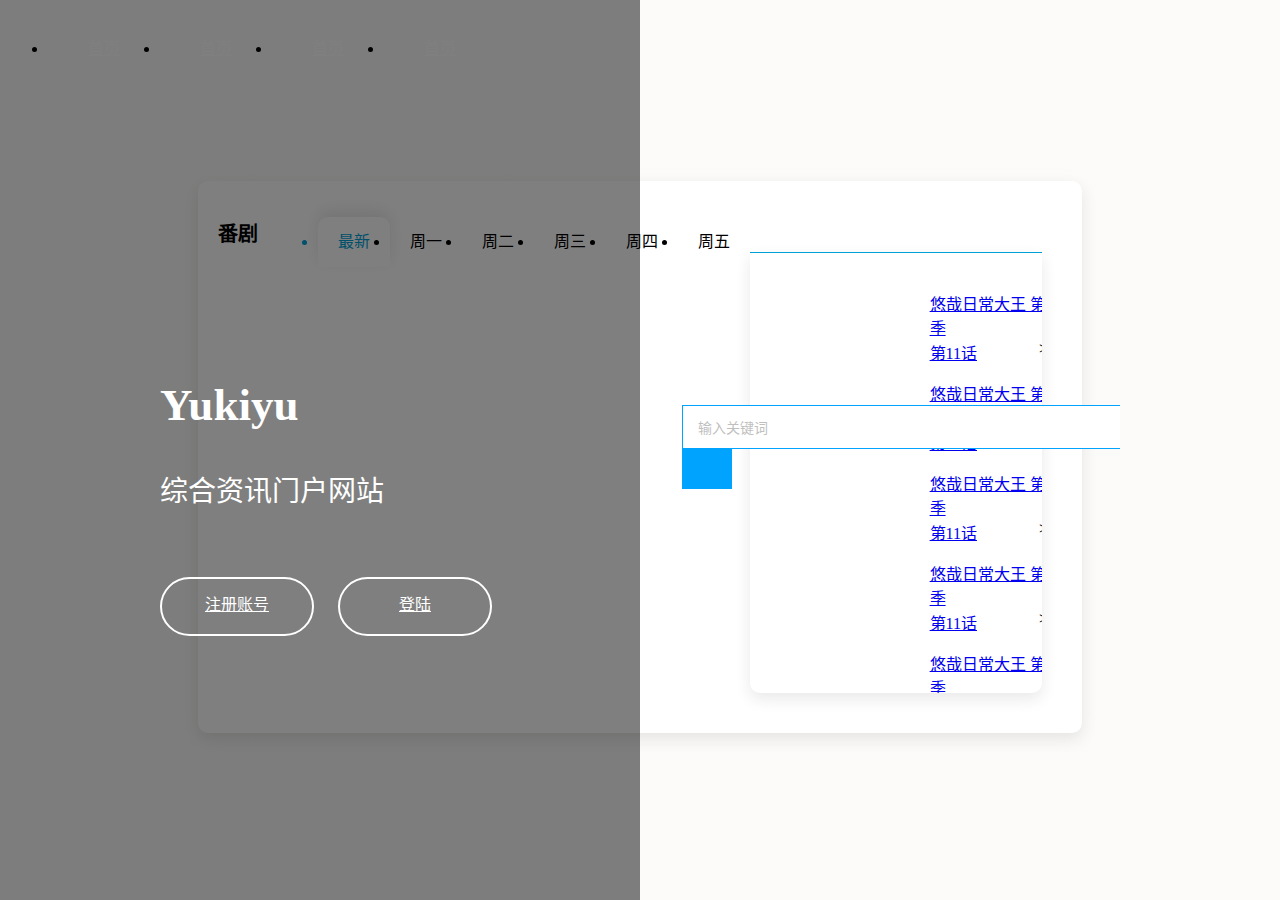
==== index.html @ 37e13c44 "Vue test" ====
<!DOCTYPE html>
<html lang="zh-CN">

<head>
    <meta charset="UTF-8">
    <meta http-equiv="X-UA-Compatible" content="IE=edge">
    <meta name="viewport" content="width=device-width, initial-scale=1.0">
    <title>Yukiyu —— 雪柚首页</title>

    <!-- 初始化样式文件 -->
    <link rel="stylesheet" href="css/base.css">
    <!-- 公共样式文件 -->
    <link rel="stylesheet" href="css/common.css">
    <!-- index样式文件 -->
    <link rel="stylesheet" href="css/index.css">
    <!-- 开发环境版本，包含了有帮助的命令行警告 -->
    <script src="https://cdn.jsdelivr.net/npm/vue/dist/vue.js"></script>
    <!-- 官网提供的 axios 在线地址 -->
    <script src="https://unpkg.com/axios/dist/axios.min.js"></script>
</head>

<body>

    <!-- front page start -->
    <div class="left-band">
        <div class="left-text">
            <h2>Yukiyu</h2>
            <p class="info">综合资讯门户网站</p>
            <a href="javascript:;" class="btn">注册账号</a>
            <a href="javascript:;" class="btn">登陆</a>
        </div>
        <span class="chevron-left"></span>
    </div>
    <div class="search">
        <input type="text" value="输入关键词">
        <button></button>
    </div>
    <!-- front page end -->
    <!-- main page start -->
    <div id="main">
        <transition name="fade">
            <div v-if="show">
                <!-- header start -->
                <header class="page-head">
                    <ul id="header_list">
                        <li><a href="#">首页</a></li>
                        <li><a href="#">首页</a></li>
                        <li><a href="#">首页</a></li>
                        <li><a href="#">首页</a></li>
                    </ul>
                </header>
                <!-- header end -->
                <!-- TODO: width adjustment -->
                <!-- bangumi start -->
                <div id="bangumi" class="w box_style">
                    <header class="storey-title">
                        <h2>番剧</h2>
                        <ul>
                            <li class="list-on">最新</li>
                            <li>周一</li>
                            <li>周二</li>
                            <li>周三</li>
                            <li>周四</li>
                            <li>周五</li>
                        </ul>
                    </header>
                    <div class="list-box box_style">
                        <ul>
                            <li>
                                <a href="#" class="pic"><img src="upload/p1.webp" alt=""></a>
                                <div class="text">
                                    <!-- TODO: overflow ... -->
                                    <a href="#" class="bangumi-title">悠哉日常大王 第三季</a>
                                    <div class="text-bottom">
                                        <a href="#" class="episode">第11话</a>
                                        <span>&gt;</span>
                                    </div>
                                </div>
                            </li>
                            <li>
                                <a href="#" class="pic"><img src="upload/p1.webp" alt=""></a>
                                <div class="text">
                                    <!-- TODO: overflow ... -->
                                    <a href="#" class="bangumi-title">悠哉日常大王 第三季</a>
                                    <div class="text-bottom">
                                        <a href="#" class="episode">第11话</a>
                                        <span>&gt;</span>
                                    </div>
                                </div>
                            </li>
                            <li>
                                <a href="#" class="pic"><img src="upload/p1.webp" alt=""></a>
                                <div class="text">
                                    <!-- TODO: overflow ... -->
                                    <a href="#" class="bangumi-title">悠哉日常大王 第三季</a>
                                    <div class="text-bottom">
                                        <a href="#" class="episode">第11话</a>
                                        <span>&gt;</span>
                                    </div>
                                </div>
                            </li>
                            <li>
                                <a href="#" class="pic"><img src="upload/p1.webp" alt=""></a>
                                <div class="text">
                                    <!-- TODO: overflow ... -->
                                    <a href="#" class="bangumi-title">悠哉日常大王 第三季</a>
                                    <div class="text-bottom">
                                        <a href="#" class="episode">第11话</a>
                                        <span>&gt;</span>
                                    </div>
                                </div>
                            </li>
                            <li>
                                <a href="#" class="pic"><img src="upload/p1.webp" alt=""></a>
                                <div class="text">
                                    <!-- TODO: overflow ... -->
                                    <a href="#" class="bangumi-title">悠哉日常大王 第三季</a>
                                    <div class="text-bottom">
                                        <a href="#" class="episode">第11话</a>
                                        <span>&gt;</span>
                                    </div>
                                </div>
                            </li>
                            <li>
                                <a href="#" class="pic"><img src="upload/p1.webp" alt=""></a>
                                <div class="text">
                                    <!-- TODO: overflow ... -->
                                    <a href="#" class="bangumi-title">悠哉日常大王 第三季</a>
                                    <div class="text-bottom">
                                        <a href="#" class="episode">第11话</a>
                                        <span>&gt;</span>
                                    </div>
                                </div>
                            </li>
                            <li>
                                <a href="#" class="pic"><img src="upload/p1.webp" alt=""></a>
                                <div class="text">
                                    <!-- TODO: overflow ... -->
                                    <a href="#" class="bangumi-title">悠哉日常大王 第三季</a>
                                    <div class="text-bottom">
                                        <a href="#" class="episode">第11话</a>
                                        <span>&gt;</span>
                                    </div>
                                </div>
                            </li>
                            <li>
                                <a href="#" class="pic"><img src="upload/p1.webp" alt=""></a>
                                <div class="text">
                                    <!-- TODO: overflow ... -->
                                    <a href="#" class="bangumi-title">悠哉日常大王 第三季</a>
                                    <div class="text-bottom">
                                        <a href="#" class="episode">第11话</a>
                                        <span>&gt;</span>
                                    </div>
                                </div>
                            </li>
                        </ul>
                    </div>
                </div>
                <!-- bangumi end -->
            </div>
        </transition>
    </div>


    <!-- main page end -->

    <!-- javascript -->

    <!-- 自己的js -->
    <script src="./js/index.js"></script>
</body>

</html>
---- css/common.css ----
.fade-enter{
    opacity: 0;
}
.fade-enter-active{
    transition: opacity 3s;
}
.fade-leave-to{
    opacity: 0;
}
.fade-leave-active{
    transition: opacity 3s;
}

.w {
    width: 70%;
    margin: 0 auto;
}
.box_style {
    box-shadow: 0 6px 15px rgb(36 37 38 / 10%);
    border-radius: 10px;
}
---- css/index.css ----
@font-face {
    font-family: 'icomoon';
    src:  url('../fonts/icomoon.eot?yx2gmz');
    src:  url('../fonts/icomoon.eot?yx2gmz#iefix') format('embedded-opentype'),
      url('../fonts/icomoon.ttf?yx2gmz') format('truetype'),
      url('../fonts/icomoon.woff?yx2gmz') format('woff'),
      url('../fonts/icomoon.svg?yx2gmz#icomoon') format('svg');
    font-weight: normal;
    font-style: normal;
    font-display: block;
  }
body {
    overflow: hidden;
    background-size:cover;
    background: linear-gradient(to right,rgba(247, 246, 244, 0.5),rgba(247, 246, 244,.5));
    /* url("../images/background/1597244020382_big.png") no-repeat top; */
    /* background: url("../images/background/1597244020382_big.png");
    background-color:rgba(0, 0, 0, 0.4); */
}
.left-band {
    position: absolute;
    top: 0;
    left: 0;
    width: 50%;
    height: 100%;
    background: linear-gradient(to right,rgba(0,0,0,.5),rgba(0,0,0,.5));
}
.left-band .left-text {
    position: absolute;
    left: 25%;
    top: 38%;
    color: #fff;
}
.left-text h2 {
    font-size: 45px;
}
.left-text .info {
    margin-top: 20px;
    font-size: 28px;
}
.left-text .btn {
    display: inline-block;
    margin-right: 20px;
    margin-top: 40px;
    width: 150px;
    height: 55px;
    line-height: 52px;
    border: 2px solid #fff;
    border-radius: 30px;
    color: #fff;
    font-size: 16px;
    text-align: center;
    transition: all .3s;
}
.left-text .btn:hover {
    color: black;
    background-color: #fff;
}
.left-band .chevron-left {
    font-family: 'icomoon';
    position: absolute;
    top: 50%;
    right: 5%;
    font-size: 28px;
    color: #fff;
    cursor: pointer;
}
.search {
    position: absolute;
    top: 45%;
    right: 10%;
    width: 470px;
}
.search input {
    float: left;
    width: 420px;
    height: 40px;
    border: 1px solid #00a4ff;
    border-right: 0;
    color: #bfbfbf;
    font-size: 14px;
    padding-left: 15px;
}
.main-page {
    display: none;
}
.search button {
    font-family: 'icomoon';
    float: left;
    width: 50px;
    height: 40px;
    background-color: #00a4ff;
    color: #fff;
    border: 0;
}
.page-head {
    /* display: none; */
    height: 65px;
}
#header_list li {
    float: left;
    padding: 0 40px;
    line-height: 65px;
    font-size: 16px;
    /* border: 1px solid red; */
}
#header_list li a {
    color: #fff;
}
#bangumi {
    /* display: none; */
    margin-top: 100px;
    overflow: hidden;
    /* height: 800px; */
    background-color: #fff;
}
.storey-title {
    margin: 20px;
    margin-bottom: 11px;
    height: 40px;
    /* border: 1px solid red; */
}
.storey-title h2 {
    float: left;
    font-size: 20px;
}
.storey-title ul {
    float: left;
    margin-left: 20px;
    line-height: 50px;
    cursor: default;
}
.storey-title ul li {
    float: left;
    padding: 0 20px;
    font-size: 16px;
    cursor: pointer;
}
.list-on {
    color: #00a1d6;
    box-shadow: 0 -6px 15px rgb(36 37 38 / 10%);
    border-radius: 10px 10px 0 0;
}
.list-box {
    height: 400px;
    margin: 40px;
    margin-top: 0;
    padding: 20px;
    border-top: 1px solid #00a1d6;
    border-radius: 0 0 10px 10px;
    overflow: auto;
}
.list-box ul {
    margin-left: 40px;
}
.list-box ul li {
    display: block;
    float: left;
    margin-right: 20px;
    margin-bottom: 20px;
    width: 220px;
    height: 70px;
}
.list-box .pic {
    float: left;
    width: 70px;
    height: 70px;
}
.list-box .text {
    float: left;
    margin-left: 10px;
}
.text .bangumi-title{
    display: block;
    width: 140px;
    height: 37px;
    margin-top: 2px;
    margin-bottom: 12px;
}
.text-bottom a{
    float: left;
}
.text-bottom span{
    float: left;
    margin-left: 62px;
    vertical-align: middle;
    cursor: pointer;
}
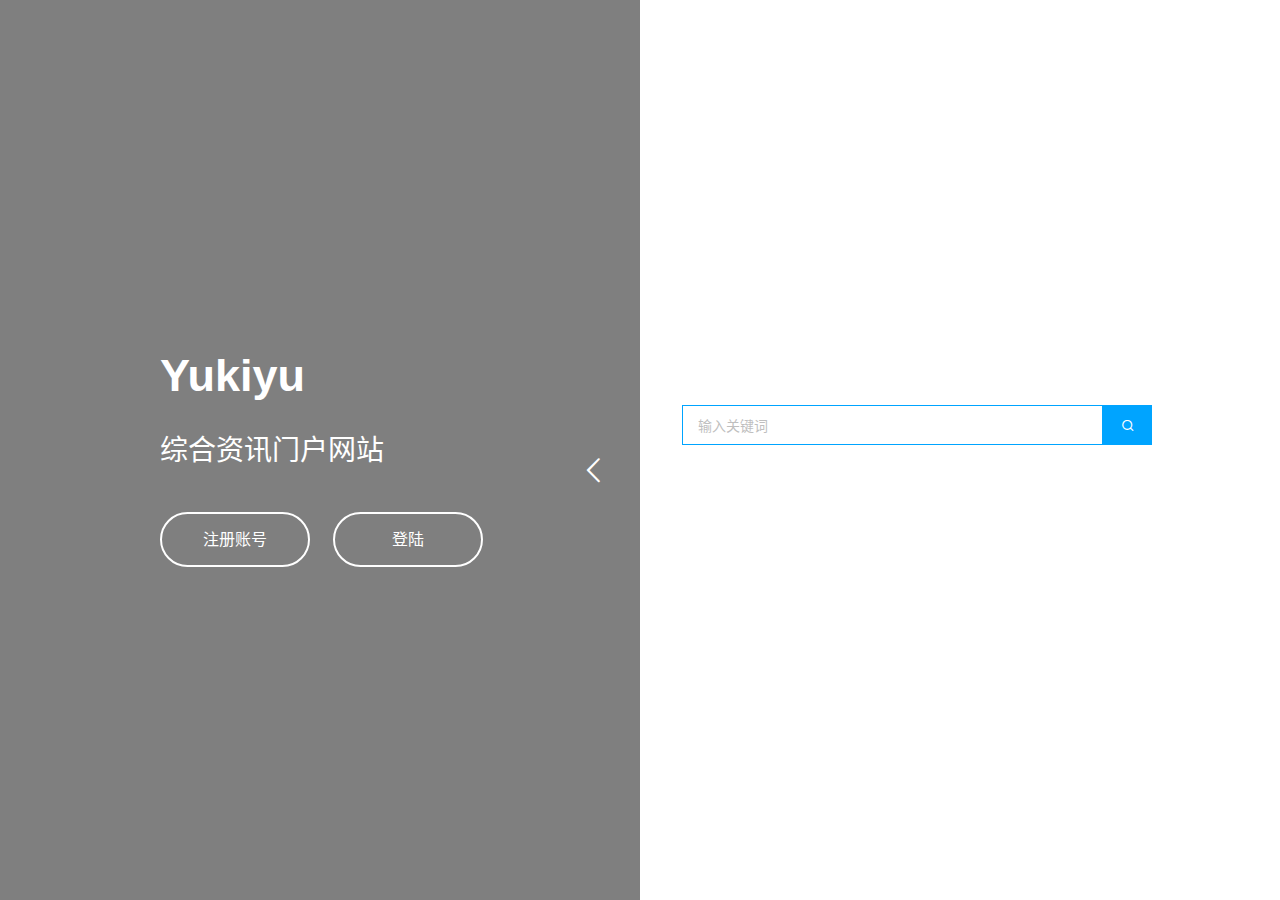
==== commit f81db35f: "api 2.0" ====
--- a/index.html
+++ b/index.html
@@ -13,10 +13,6 @@
     <link rel="stylesheet" href="css/common.css">
     <!-- index样式文件 -->
     <link rel="stylesheet" href="css/index.css">
-    <!-- 开发环境版本，包含了有帮助的命令行警告 -->
-    <script src="https://cdn.jsdelivr.net/npm/vue/dist/vue.js"></script>
-    <!-- 官网提供的 axios 在线地址 -->
-    <script src="https://unpkg.com/axios/dist/axios.min.js"></script>
 </head>
 
 <body>
@@ -36,137 +32,135 @@
         <button></button>
     </div>
     <!-- front page end -->
-    <!-- main page start -->
-    <div id="main">
-        <transition name="fade">
-            <div v-if="show">
-                <!-- header start -->
-                <header class="page-head">
-                    <ul id="header_list">
-                        <li><a href="#">首页</a></li>
-                        <li><a href="#">首页</a></li>
-                        <li><a href="#">首页</a></li>
-                        <li><a href="#">首页</a></li>
-                    </ul>
-                </header>
-                <!-- header end -->
-                <!-- TODO: width adjustment -->
-                <!-- bangumi start -->
-                <div id="bangumi" class="w box_style">
-                    <header class="storey-title">
-                        <h2>番剧</h2>
-                        <ul>
-                            <li class="list-on">最新</li>
-                            <li>周一</li>
-                            <li>周二</li>
-                            <li>周三</li>
-                            <li>周四</li>
-                            <li>周五</li>
-                        </ul>
-                    </header>
-                    <div class="list-box box_style">
-                        <ul>
-                            <li>
-                                <a href="#" class="pic"><img src="upload/p1.webp" alt=""></a>
-                                <div class="text">
-                                    <!-- TODO: overflow ... -->
-                                    <a href="#" class="bangumi-title">悠哉日常大王 第三季</a>
-                                    <div class="text-bottom">
-                                        <a href="#" class="episode">第11话</a>
-                                        <span>&gt;</span>
-                                    </div>
-                                </div>
-                            </li>
-                            <li>
-                                <a href="#" class="pic"><img src="upload/p1.webp" alt=""></a>
-                                <div class="text">
-                                    <!-- TODO: overflow ... -->
-                                    <a href="#" class="bangumi-title">悠哉日常大王 第三季</a>
-                                    <div class="text-bottom">
-                                        <a href="#" class="episode">第11话</a>
-                                        <span>&gt;</span>
-                                    </div>
-                                </div>
-                            </li>
-                            <li>
-                                <a href="#" class="pic"><img src="upload/p1.webp" alt=""></a>
-                                <div class="text">
-                                    <!-- TODO: overflow ... -->
-                                    <a href="#" class="bangumi-title">悠哉日常大王 第三季</a>
-                                    <div class="text-bottom">
-                                        <a href="#" class="episode">第11话</a>
-                                        <span>&gt;</span>
-                                    </div>
-                                </div>
-                            </li>
-                            <li>
-                                <a href="#" class="pic"><img src="upload/p1.webp" alt=""></a>
-                                <div class="text">
-                                    <!-- TODO: overflow ... -->
-                                    <a href="#" class="bangumi-title">悠哉日常大王 第三季</a>
-                                    <div class="text-bottom">
-                                        <a href="#" class="episode">第11话</a>
-                                        <span>&gt;</span>
-                                    </div>
-                                </div>
-                            </li>
-                            <li>
-                                <a href="#" class="pic"><img src="upload/p1.webp" alt=""></a>
-                                <div class="text">
-                                    <!-- TODO: overflow ... -->
-                                    <a href="#" class="bangumi-title">悠哉日常大王 第三季</a>
-                                    <div class="text-bottom">
-                                        <a href="#" class="episode">第11话</a>
-                                        <span>&gt;</span>
-                                    </div>
-                                </div>
-                            </li>
-                            <li>
-                                <a href="#" class="pic"><img src="upload/p1.webp" alt=""></a>
-                                <div class="text">
-                                    <!-- TODO: overflow ... -->
-                                    <a href="#" class="bangumi-title">悠哉日常大王 第三季</a>
-                                    <div class="text-bottom">
-                                        <a href="#" class="episode">第11话</a>
-                                        <span>&gt;</span>
-                                    </div>
-                                </div>
-                            </li>
-                            <li>
-                                <a href="#" class="pic"><img src="upload/p1.webp" alt=""></a>
-                                <div class="text">
-                                    <!-- TODO: overflow ... -->
-                                    <a href="#" class="bangumi-title">悠哉日常大王 第三季</a>
-                                    <div class="text-bottom">
-                                        <a href="#" class="episode">第11话</a>
-                                        <span>&gt;</span>
-                                    </div>
-                                </div>
-                            </li>
-                            <li>
-                                <a href="#" class="pic"><img src="upload/p1.webp" alt=""></a>
-                                <div class="text">
-                                    <!-- TODO: overflow ... -->
-                                    <a href="#" class="bangumi-title">悠哉日常大王 第三季</a>
-                                    <div class="text-bottom">
-                                        <a href="#" class="episode">第11话</a>
-                                        <span>&gt;</span>
-                                    </div>
-                                </div>
-                            </li>
-                        </ul>
-                    </div>
-                </div>
-                <!-- bangumi end -->
+    <!-- main-page start -->
+    <div id="main-page">
+        <!-- header start -->
+        <header class="page-head">
+            <ul id="header_list">
+                <li><a href="#">首页</a></li>
+                <li><a href="#">首页</a></li>
+                <li><a href="#">首页</a></li>
+                <li><a href="#">首页</a></li>
+            </ul>
+        </header>
+        <!-- header end -->
+        <!-- TODO: width adjustment -->
+        <!-- bangumi start -->
+        <div id="bangumi" class="w box_style">
+            <header class="storey-title">
+                <h2>番剧</h2>
+                <ul>
+                    <li class="list-on">最新</li>
+                    <li>周一</li>
+                    <li>周二</li>
+                    <li>周三</li>
+                    <li>周四</li>
+                    <li>周五</li>
+                </ul>
+            </header>
+            <div class="list-box box_style">
+                <ul>
+                    <li>
+                        <a href="#" class="pic"><img src="upload/p1.webp" alt=""></a>
+                        <div class="text">
+                            <!-- TODO: overflow ... -->
+                            <a href="#" class="bangumi-title">悠哉日常大王 第三季</a>
+                            <div class="text-bottom">
+                                <a href="#" class="episode">第11话</a>
+                                <span>&gt;</span>
+                            </div>
+                        </div>
+                    </li>
+                    <li>
+                        <a href="#" class="pic"><img src="upload/p1.webp" alt=""></a>
+                        <div class="text">
+                            <!-- TODO: overflow ... -->
+                            <a href="#" class="bangumi-title">悠哉日常大王 第三季</a>
+                            <div class="text-bottom">
+                                <a href="#" class="episode">第11话</a>
+                                <span>&gt;</span>
+                            </div>
+                        </div>
+                    </li>
+                    <li>
+                        <a href="#" class="pic"><img src="upload/p1.webp" alt=""></a>
+                        <div class="text">
+                            <!-- TODO: overflow ... -->
+                            <a href="#" class="bangumi-title">悠哉日常大王 第三季</a>
+                            <div class="text-bottom">
+                                <a href="#" class="episode">第11话</a>
+                                <span>&gt;</span>
+                            </div>
+                        </div>
+                    </li>
+                    <li>
+                        <a href="#" class="pic"><img src="upload/p1.webp" alt=""></a>
+                        <div class="text">
+                            <!-- TODO: overflow ... -->
+                            <a href="#" class="bangumi-title">悠哉日常大王 第三季</a>
+                            <div class="text-bottom">
+                                <a href="#" class="episode">第11话</a>
+                                <span>&gt;</span>
+                            </div>
+                        </div>
+                    </li>
+                    <li>
+                        <a href="#" class="pic"><img src="upload/p1.webp" alt=""></a>
+                        <div class="text">
+                            <!-- TODO: overflow ... -->
+                            <a href="#" class="bangumi-title">悠哉日常大王 第三季</a>
+                            <div class="text-bottom">
+                                <a href="#" class="episode">第11话</a>
+                                <span>&gt;</span>
+                            </div>
+                        </div>
+                    </li>
+                    <li>
+                        <a href="#" class="pic"><img src="upload/p1.webp" alt=""></a>
+                        <div class="text">
+                            <!-- TODO: overflow ... -->
+                            <a href="#" class="bangumi-title">悠哉日常大王 第三季</a>
+                            <div class="text-bottom">
+                                <a href="#" class="episode">第11话</a>
+                                <span>&gt;</span>
+                            </div>
+                        </div>
+                    </li>
+                    <li>
+                        <a href="#" class="pic"><img src="upload/p1.webp" alt=""></a>
+                        <div class="text">
+                            <!-- TODO: overflow ... -->
+                            <a href="#" class="bangumi-title">悠哉日常大王 第三季</a>
+                            <div class="text-bottom">
+                                <a href="#" class="episode">第11话</a>
+                                <span>&gt;</span>
+                            </div>
+                        </div>
+                    </li>
+                    <li>
+                        <a href="#" class="pic"><img src="upload/p1.webp" alt=""></a>
+                        <div class="text">
+                            <!-- TODO: overflow ... -->
+                            <a href="#" class="bangumi-title">悠哉日常大王 第三季</a>
+                            <div class="text-bottom">
+                                <a href="#" class="episode">第11话</a>
+                                <span>&gt;</span>
+                            </div>
+                        </div>
+                    </li>
+                </ul>
             </div>
-        </transition>
+        </div>
+        <!-- bangumi end -->
     </div>
 
-
-    <!-- main page end -->
+    <!-- main-page end -->
 
     <!-- javascript -->
-
+    <!-- 开发环境版本，包含了有帮助的命令行警告 -->
+    <script src="https://cdn.jsdelivr.net/npm/vue/dist/vue.js"></script>
+    <!-- 官网提供的 axios 在线地址 -->
+    <script src="https://unpkg.com/axios/dist/axios.min.js"></script>
     <!-- 自己的js -->
     <script src="./js/index.js"></script>
 </body>
--- a/css/base.css
+++ b/css/base.css
@@ -0,0 +1,72 @@
+/* 把我们所有标签的内外边距清零 */
+* {
+    margin: 0;
+    padding: 0;
+    box-sizing: border-box;
+}
+/* em 和 i 斜体的文字不倾斜 */
+em,
+i {
+    font-style: normal
+}
+/* 去掉li 的小圆点 */
+li {
+    list-style: none
+}
+
+img {
+    /* border 0 照顾低版本浏览器 如果 图片外面包含了链接会有边框的问题 */
+    border: 0;
+    /* 取消图片底侧有空白缝隙的问题 */
+    vertical-align: middle
+}
+
+button {
+    /* 当我们鼠标经过button 按钮的时候，鼠标变成小手 */
+    cursor: pointer
+}
+
+a {
+    color: #666;
+    text-decoration: none
+}
+
+a:hover {
+    color: #c81623
+}
+
+button,
+input {
+    /* "\5B8B\4F53" 就是宋体的意思 这样浏览器兼容性比较好 */
+    font-family: Microsoft YaHei, Heiti SC, tahoma, arial, Hiragino Sans GB, "\5B8B\4F53", sans-serif
+}
+
+body {
+    /* CSS3 抗锯齿形 让文字显示的更加清晰 */
+    -webkit-font-smoothing: antialiased;
+    background-color: #fff;
+    font: 12px/1.5 Microsoft YaHei, Heiti SC, tahoma, arial, Hiragino Sans GB, "\5B8B\4F53", sans-serif;
+    color: #666
+}
+
+.hide,
+.none {
+    display: none
+}
+/* 清除浮动 */
+.clearfix:after {
+    visibility: hidden;
+    clear: both;
+    display: block;
+    content: ".";
+    height: 0
+}
+
+.clearfix {
+    *zoom: 1
+}
+
+input,
+button  {
+    outline: none;
+}--- a/css/common.css
+++ b/css/common.css
@@ -1,15 +1,3 @@
-.fade-enter{
-    opacity: 0;
-}
-.fade-enter-active{
-    transition: opacity 3s;
-}
-.fade-leave-to{
-    opacity: 0;
-}
-.fade-leave-active{
-    transition: opacity 3s;
-}
 
 .w {
     width: 70%;
--- a/css/index.css
+++ b/css/index.css
@@ -12,10 +12,7 @@
 body {
     overflow: hidden;
     background-size:cover;
-    background: linear-gradient(to right,rgba(247, 246, 244, 0.5),rgba(247, 246, 244,.5));
-    /* url("../images/background/1597244020382_big.png") no-repeat top; */
-    /* background: url("../images/background/1597244020382_big.png");
-    background-color:rgba(0, 0, 0, 0.4); */
+    background: url("../images/background/1597244020382_big.png") no-repeat top;
 }
 .left-band {
     position: absolute;
@@ -81,9 +78,6 @@
     font-size: 14px;
     padding-left: 15px;
 }
-.main-page {
-    display: none;
-}
 .search button {
     font-family: 'icomoon';
     float: left;
@@ -92,6 +86,13 @@
     background-color: #00a4ff;
     color: #fff;
     border: 0;
+}
+#main-page {
+    display: none;
+    height: 100vh;
+    opacity: 0;
+    background-size:cover;
+    background: linear-gradient(to right,rgba(247, 246, 244, 0.5),rgba(247, 246, 244,.5));
 }
 .page-head {
     /* display: none; */
